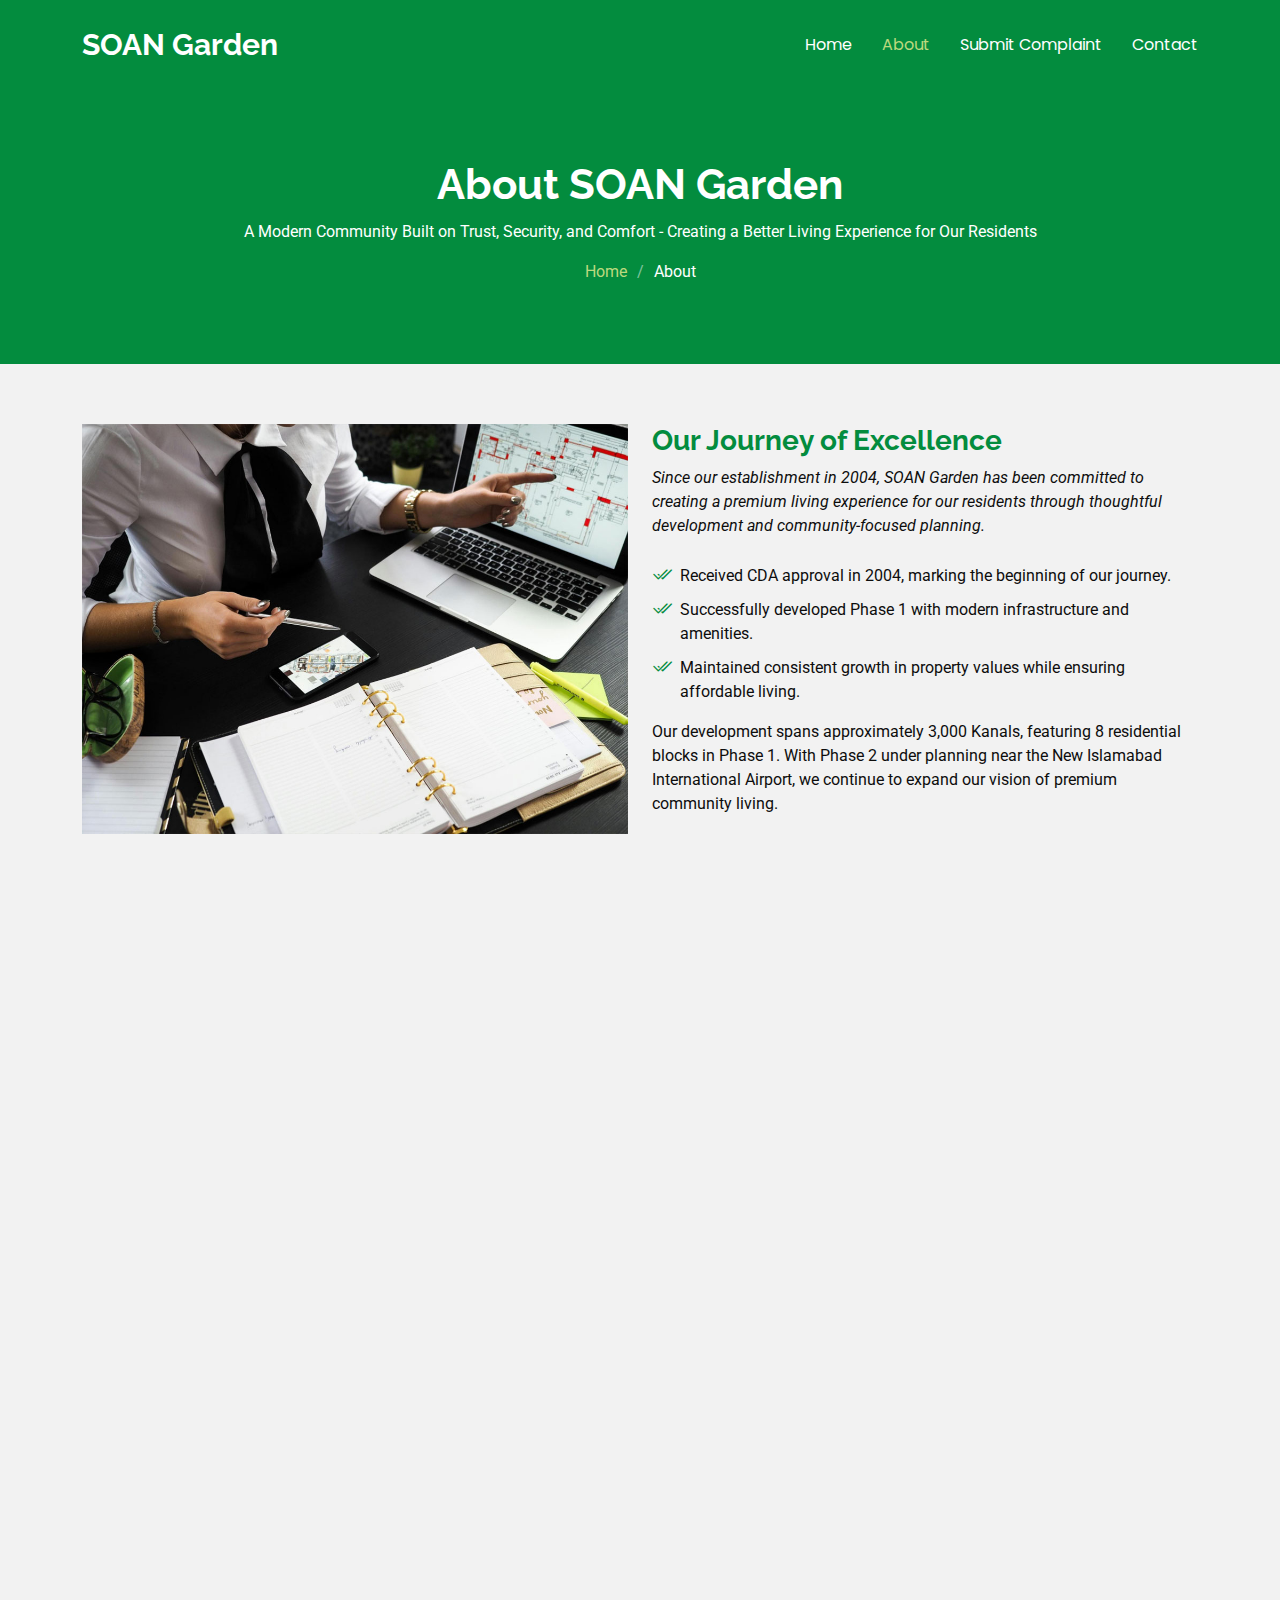
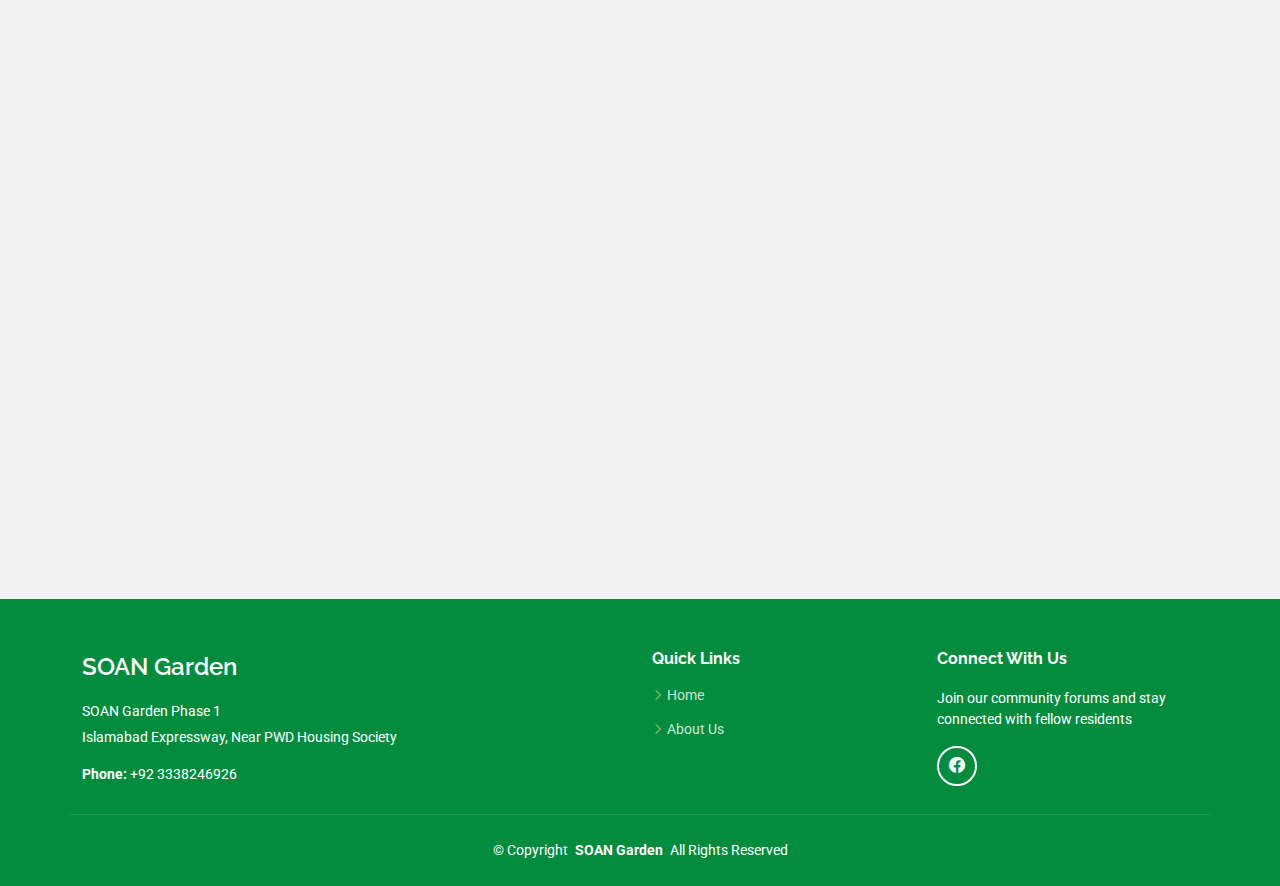
==== about.html @ adbc6bf5 "first commit" ====
<!DOCTYPE html>
<html lang="en">

<head>
  <meta charset="utf-8">
  <meta content="width=device-width, initial-scale=1.0" name="viewport">
  <title>About - SOAN Garden Islamabad</title>
  <meta name="description" content="Learn about SOAN Garden - A premium housing society in Islamabad offering modern amenities and secure living. Discover our history, achievements, and community values.">
  <meta name="keywords" content="SOAN Garden history, Islamabad housing society, CECHS, gated community, residential plots Islamabad">

  <!-- Favicons -->
  <link href="assets/img/favicon.png" rel="icon">
  <link href="assets/img/apple-touch-icon.png" rel="apple-touch-icon">

  <!-- Fonts -->
  <link href="https://fonts.googleapis.com" rel="preconnect">
  <link href="https://fonts.gstatic.com" rel="preconnect" crossorigin>
  <link href="https://fonts.googleapis.com/css2?family=Roboto:ital,wght@0,100;0,300;0,400;0,500;0,700;0,900;1,100;1,300;1,400;1,500;1,700;1,900&family=Poppins:ital,wght@0,100;0,200;0,300;0,400;0,500;0,600;0,700;0,800;0,900;1,100;1,200;1,300;1,400;1,500;1,600;1,700;1,800;1,900&family=Raleway:ital,wght@0,100;0,200;0,300;0,400;0,500;0,600;0,700;0,800;0,900;1,100;1,200;1,300;1,400;1,500;1,600;1,700;1,800;1,900&display=swap" rel="stylesheet">

  <!-- Vendor CSS Files -->
  <link href="assets/vendor/bootstrap/css/bootstrap.min.css" rel="stylesheet">
  <link href="assets/vendor/bootstrap-icons/bootstrap-icons.css" rel="stylesheet">
  <link href="assets/vendor/aos/aos.css" rel="stylesheet">
  <link href="assets/vendor/glightbox/css/glightbox.min.css" rel="stylesheet">
  <link href="assets/vendor/swiper/swiper-bundle.min.css" rel="stylesheet">

  <!-- Main CSS File -->
  <link href="assets/css/main.css" rel="stylesheet">

  <!-- =======================================================
  * Template Name: Moderna
  * Template URL: https://bootstrapmade.com/free-bootstrap-template-corporate-moderna/
  * Updated: Aug 07 2024 with Bootstrap v5.3.3
  * Author: BootstrapMade.com
  * License: https://bootstrapmade.com/license/
  ======================================================== -->
</head>

<body class="about-page">

  <header id="header" class="header d-flex align-items-center fixed-top">
    <div class="container-fluid container-xl position-relative d-flex align-items-center justify-content-between">

      <a href="index.html" class="logo d-flex align-items-center">
        <!-- Uncomment the line below if you also wish to use an image logo -->
        <!-- <img src="assets/img/logo.png" alt=""> -->
        <h1 class="sitename">SOAN Garden</h1>
      </a>

      <nav id="navmenu" class="navmenu">
        <ul>
          <li><a href="index.html">Home</a></li>
          <li><a href="about.html" class="active">About</a></li>
          <li><a href="complaint.html">Submit Complaint</a></li>
          <li><a href="contact.html">Contact</a></li>
        </ul>
        <i class="mobile-nav-toggle d-xl-none bi bi-list"></i>
      </nav>

    </div>
  </header>

  <main class="main">

    <!-- Page Title -->
    <div class="page-title dark-background">
      <div class="container position-relative">
        <h1>About SOAN Garden</h1>
        <p>A Modern Community Built on Trust, Security, and Comfort - Creating a Better Living Experience for Our Residents</p>
        <nav class="breadcrumbs">
          <ol>
            <li><a href="index.html">Home</a></li>
            <li class="current">About</li>
          </ol>
        </nav>
      </div>
    </div>

    <!-- About Section -->
    <section id="about" class="about section">

      <div class="container">

        <div class="row gy-4">
          <div class="col-lg-6 position-relative align-self-start" data-aos="fade-up" data-aos-delay="100">
            <img src="assets/img/about.jpg" class="img-fluid" alt="SOAN Garden Aerial View">
          </div>
          <div class="col-lg-6 content" data-aos="fade-up" data-aos-delay="200">
            <h3>Our Journey of Excellence</h3>
            <p class="fst-italic">
              Since our establishment in 2004, SOAN Garden has been committed to creating a premium living experience for our residents through thoughtful development and community-focused planning.
            </p>
            <ul>
              <li><i class="bi bi-check2-all"></i> <span>Received CDA approval in 2004, marking the beginning of our journey.</span></li>
              <li><i class="bi bi-check2-all"></i> <span>Successfully developed Phase 1 with modern infrastructure and amenities.</span></li>
              <li><i class="bi bi-check2-all"></i> <span>Maintained consistent growth in property values while ensuring affordable living.</span></li>
            </ul>
            <p>
              Our development spans approximately 3,000 Kanals, featuring 8 residential blocks in Phase 1. With Phase 2 under planning near the New Islamabad International Airport, we continue to expand our vision of premium community living.
            </p>
          </div>
        </div>

      </div>

    </section>

    <!-- Stats Section -->
    <section id="stats" class="stats section light-background">

      <div class="container" data-aos="fade-up" data-aos-delay="100">

        <div class="row gy-4">

          <div class="col-lg-3 col-md-6">
            <div class="stats-item text-center w-100 h-100">
              <span data-purecounter-start="0" data-purecounter-end="3000" data-purecounter-duration="1" class="purecounter"></span>
              <p>Total Area (Kanals)</p>
            </div>
          </div>

          <div class="col-lg-3 col-md-6">
            <div class="stats-item text-center w-100 h-100">
              <span data-purecounter-start="0" data-purecounter-end="8" data-purecounter-duration="1" class="purecounter"></span>
              <p>Residential Blocks</p>
            </div>
          </div>

          <div class="col-lg-3 col-md-6">
            <div class="stats-item text-center w-100 h-100">
              <span data-purecounter-start="0" data-purecounter-end="3" data-purecounter-duration="1" class="purecounter"></span>
              <p>Parks & Playgrounds</p>
            </div>
          </div>

          <div class="col-lg-3 col-md-6">
            <div class="stats-item text-center w-100 h-100">
              <span data-purecounter-start="0" data-purecounter-end="100" data-purecounter-duration="1" class="purecounter"></span>
              <p>% Development Complete</p>
            </div>
          </div>

        </div>

      </div>

    </section>

    <!-- Development Progress Section (formerly Skills) -->
    <section id="development" class="skills section">

      <div class="container section-title" data-aos="fade-up">
        <h2>Development Progress</h2>
        <p>Track our ongoing development projects and infrastructure improvements</p>
      </div>

      <div class="container" data-aos="fade-up" data-aos-delay="100">

        <div class="row skills-content skills-animation">

          <div class="col-lg-6">

            <div class="progress">
              <span class="skill">Phase 1 Development <i class="val">100%</i></span>
              <div class="progress-bar-wrap">
                <div class="progress-bar" role="progressbar" aria-valuenow="100" aria-valuemin="0" aria-valuemax="100"></div>
              </div>
            </div>

            <div class="progress">
              <span class="skill">Underground Utilities <i class="val">95%</i></span>
              <div class="progress-bar-wrap">
                <div class="progress-bar" role="progressbar" aria-valuenow="95" aria-valuemin="0" aria-valuemax="100"></div>
              </div>
            </div>

            <div class="progress">
              <span class="skill">Road Infrastructure <i class="val">90%</i></span>
              <div class="progress-bar-wrap">
                <div class="progress-bar" role="progressbar" aria-valuenow="90" aria-valuemin="0" aria-valuemax="100"></div>
              </div>
            </div>

          </div>

          <div class="col-lg-6">

            <div class="progress">
              <span class="skill">Security Infrastructure <i class="val">100%</i></span>
              <div class="progress-bar-wrap">
                <div class="progress-bar" role="progressbar" aria-valuenow="100" aria-valuemin="0" aria-valuemax="100"></div>
              </div>
            </div>

            <div class="progress">
              <span class="skill">Community Center <i class="val">85%</i></span>
              <div class="progress-bar-wrap">
                <div class="progress-bar" role="progressbar" aria-valuenow="85" aria-valuemin="0" aria-valuemax="100"></div>
              </div>
            </div>

            <div class="progress">
              <span class="skill">Phase 2 Planning <i class="val">40%</i></span>
              <div class="progress-bar-wrap">
                <div class="progress-bar" role="progressbar" aria-valuenow="40" aria-valuemin="0" aria-valuemax="100"></div>
              </div>
            </div>

          </div>

        </div>

      </div>

    </section>

    <!-- Customer Rating Section -->
    <section id="rating" class="testimonials section">

      <div class="container section-title" data-aos="fade-up">
        <h2>Customer Rating</h2>
        <p>Our community's satisfaction speaks for itself</p>
      </div>

      <div class="container" data-aos="fade-up" data-aos-delay="100">
        <div class="text-center">
          <div class="rating-box p-4" style="max-width: 400px; margin: 0 auto;">
            <h1 class="display-1 fw-bold mb-3">4.9</h1>
            <div class="stars mb-3">
              <i class="bi bi-star-fill text-warning"></i>
              <i class="bi bi-star-fill text-warning"></i>
              <i class="bi bi-star-fill text-warning"></i>
              <i class="bi bi-star-fill text-warning"></i>
              <i class="bi bi-star-half text-warning"></i>
            </div>
            <p class="lead">out of 5</p>
            <p class="text-muted">Based on resident satisfaction surveys</p>
          </div>
        </div>
      </div>

    </section>

  </main>

  <footer id="footer" class="footer dark-background">

    <div class="container footer-top">
      <div class="row gy-4">
        <div class="col-lg-6 col-md-6 footer-about">
          <a href="index.html" class="d-flex align-items-center">
            <span class="sitename">SOAN Garden</span>
          </a>
          <div class="footer-contact pt-3">
            <p>SOAN Garden Phase 1</p>
            <p>Islamabad Expressway, Near PWD Housing Society</p>
            <p class="mt-3"><strong>Phone:</strong> <span>+92 3338246926</span></p>
          </div>
        </div>

        <div class="col-lg-3 col-md-3 footer-links">
          <h4>Quick Links</h4>
          <ul>
            <li><i class="bi bi-chevron-right"></i> <a href="index.html">Home</a></li>
            <li><i class="bi bi-chevron-right"></i> <a href="about.html">About Us</a></li>
          </ul>
        </div>

        <div class="col-lg-3 col-md-12">
          <h4>Connect With Us</h4>
          <p>Join our community forums and stay connected with fellow residents</p>
          <div class="social-links d-flex">
            <a href="https://www.facebook.com/groups/453791139268194/" target="_blank" rel="noopener" class="facebook"><i class="bi bi-facebook"></i></a>
          </div>
        </div>

      </div>
    </div>

    <div class="container copyright text-center mt-4">
      <p>© <span>Copyright</span> <strong class="px-1">SOAN Garden</strong> <span>All Rights Reserved</span></p>
    </div>

  </footer>

  <!-- Scroll Top -->
  <a href="#" id="scroll-top" class="scroll-top d-flex align-items-center justify-content-center"><i class="bi bi-arrow-up-short"></i></a>

  <!-- Preloader -->
  <div id="preloader"></div>

  <!-- Vendor JS Files -->
  <script src="assets/vendor/bootstrap/js/bootstrap.bundle.min.js"></script>
  <script src="assets/vendor/php-email-form/validate.js"></script>
  <script src="assets/vendor/aos/aos.js"></script>
  <script src="assets/vendor/glightbox/js/glightbox.min.js"></script>
  <script src="assets/vendor/purecounter/purecounter_vanilla.js"></script>
  <script src="assets/vendor/swiper/swiper-bundle.min.js"></script>
  <script src="assets/vendor/waypoints/noframework.waypoints.js"></script>
  <script src="assets/vendor/imagesloaded/imagesloaded.pkgd.min.js"></script>
  <script src="assets/vendor/isotope-layout/isotope.pkgd.min.js"></script>

  <!-- Main JS File -->
  <script src="assets/js/main.js"></script>

</body>

</html>
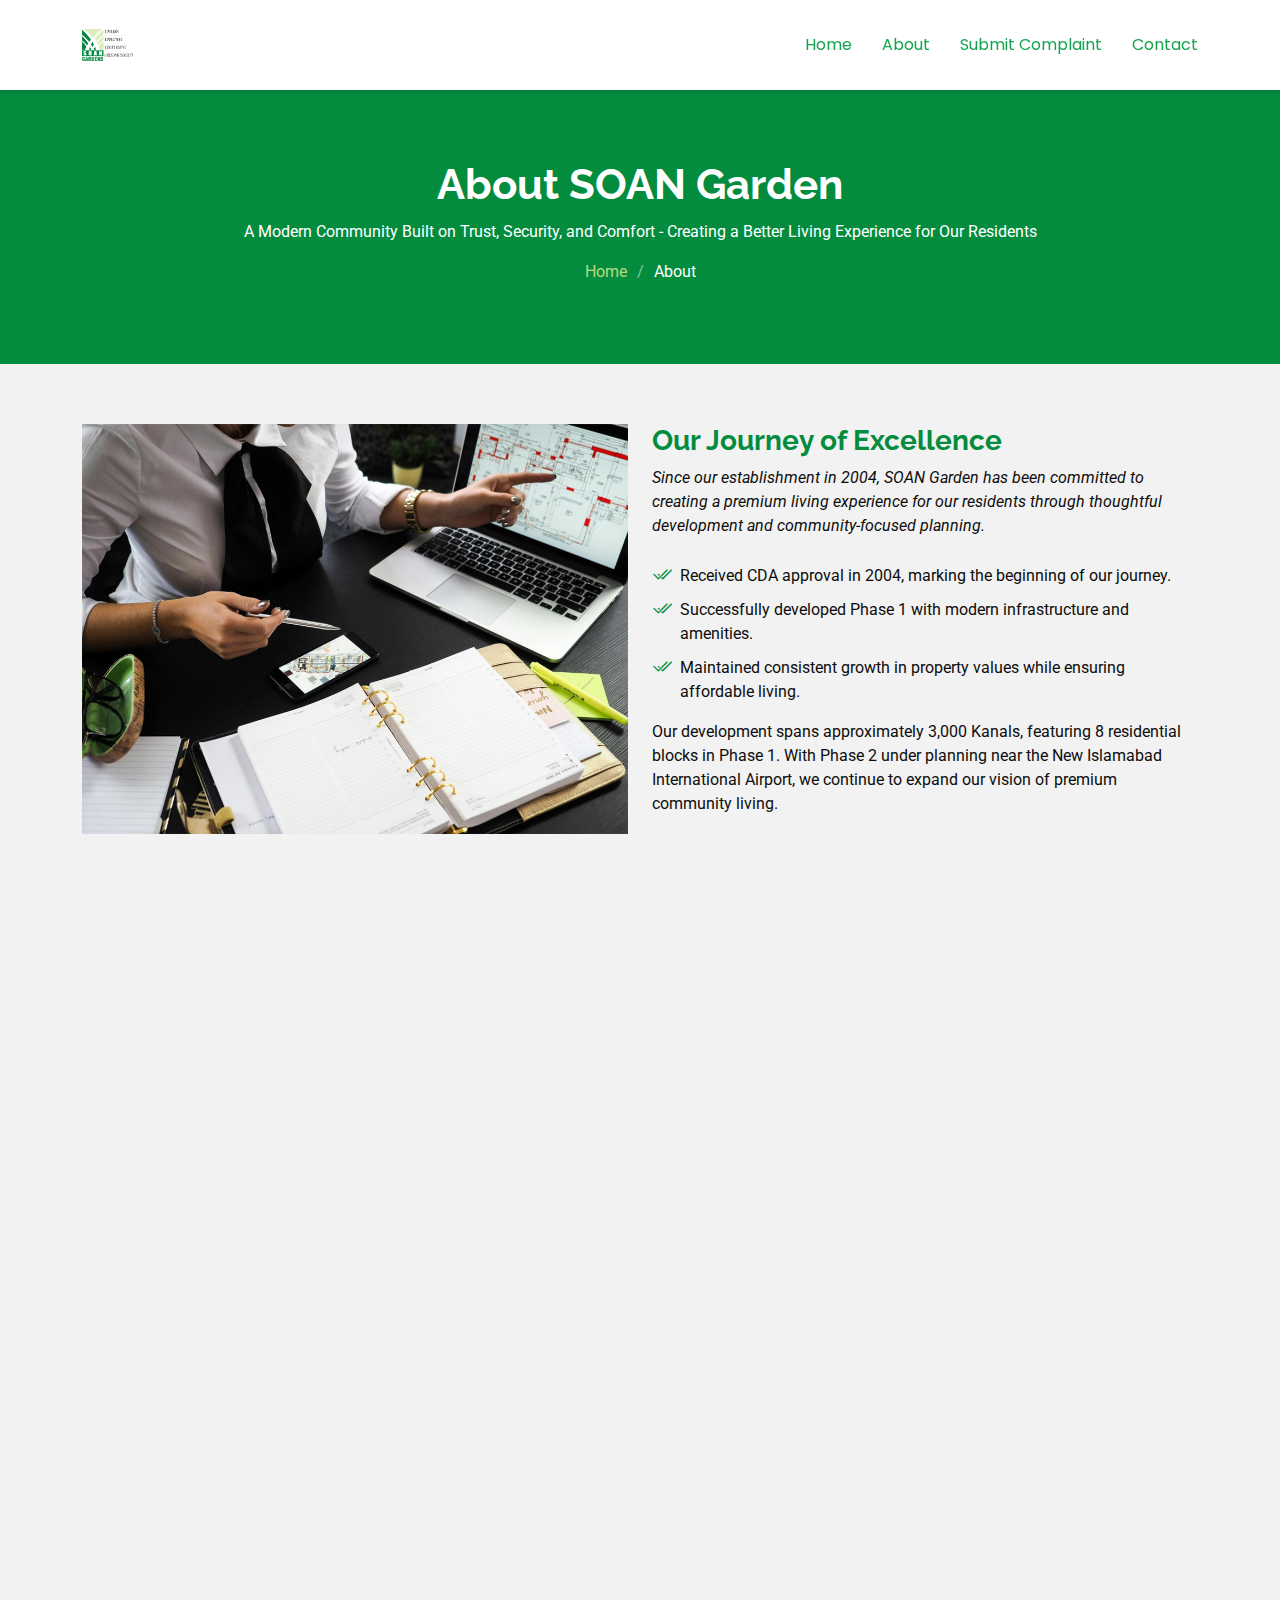
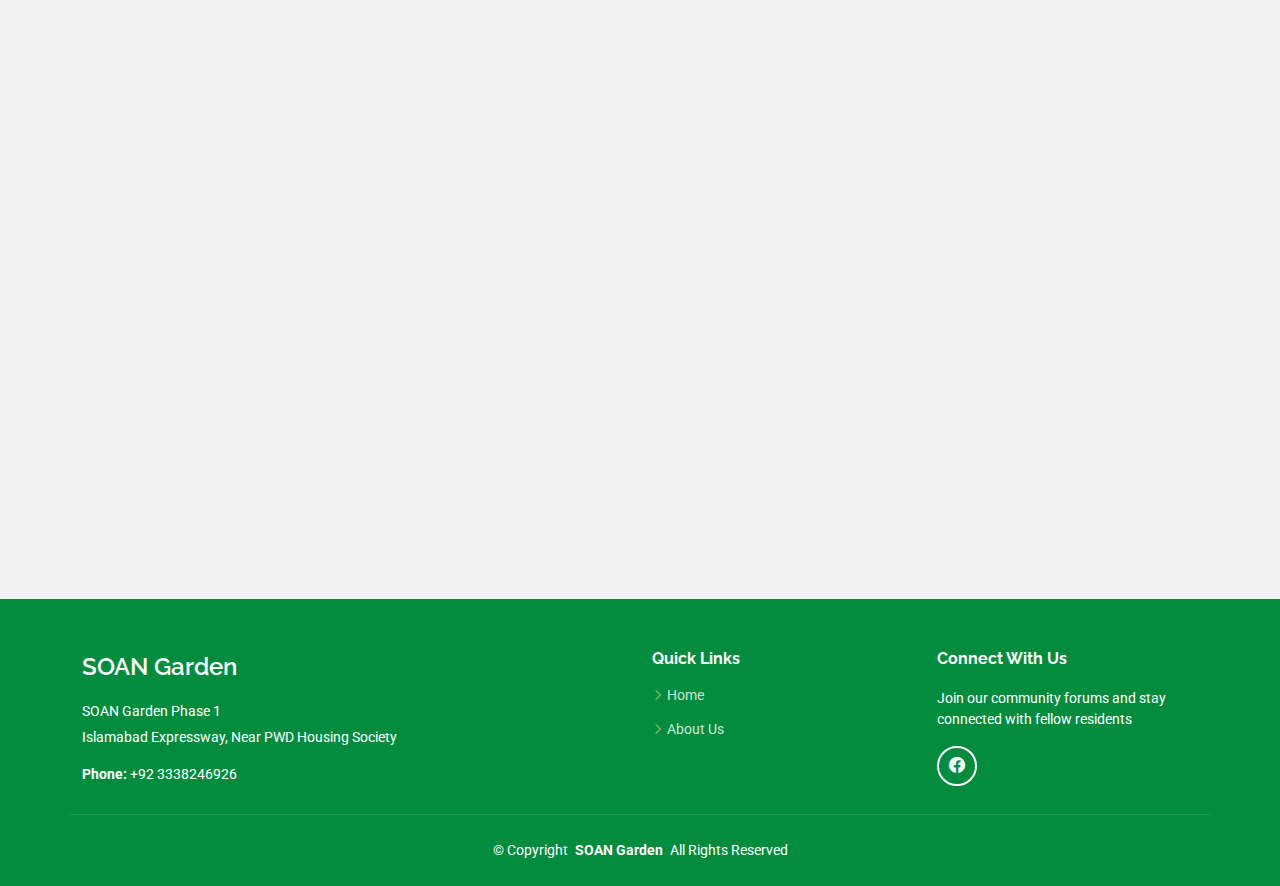
==== commit aeabd684: "Update header styling and add logo to multiple pages" ====
--- a/about.html
+++ b/about.html
@@ -34,6 +34,31 @@
   * Author: BootstrapMade.com
   * License: https://bootstrapmade.com/license/
   ======================================================== -->
+
+  <style>
+    .header {
+      background: #ffffff !important;
+      box-shadow: 0 2px 5px rgba(0,0,0,0.1);
+    }
+
+    .header .sitename {
+      color: #14A44D;
+    }
+
+    .header .navmenu a {
+      color: #14A44D !important;
+    }
+
+    .header .navmenu a:hover,
+    .header .navmenu .active {
+      color: #14A44D !important;
+      border-color: #14A44D !important;
+    }
+
+    .header .mobile-nav-toggle {
+      color: #14A44D;
+    }
+  </style>
 </head>
 
 <body class="about-page">
@@ -42,8 +67,7 @@
     <div class="container-fluid container-xl position-relative d-flex align-items-center justify-content-between">
 
       <a href="index.html" class="logo d-flex align-items-center">
-        <!-- Uncomment the line below if you also wish to use an image logo -->
-        <!-- <img src="assets/img/logo.png" alt=""> -->
+        <img src="assets/img/logo.jpeg" alt="SOAN Garden Logo" style="height: 50px; margin-right: 10px;">
         <h1 class="sitename">SOAN Garden</h1>
       </a>
 
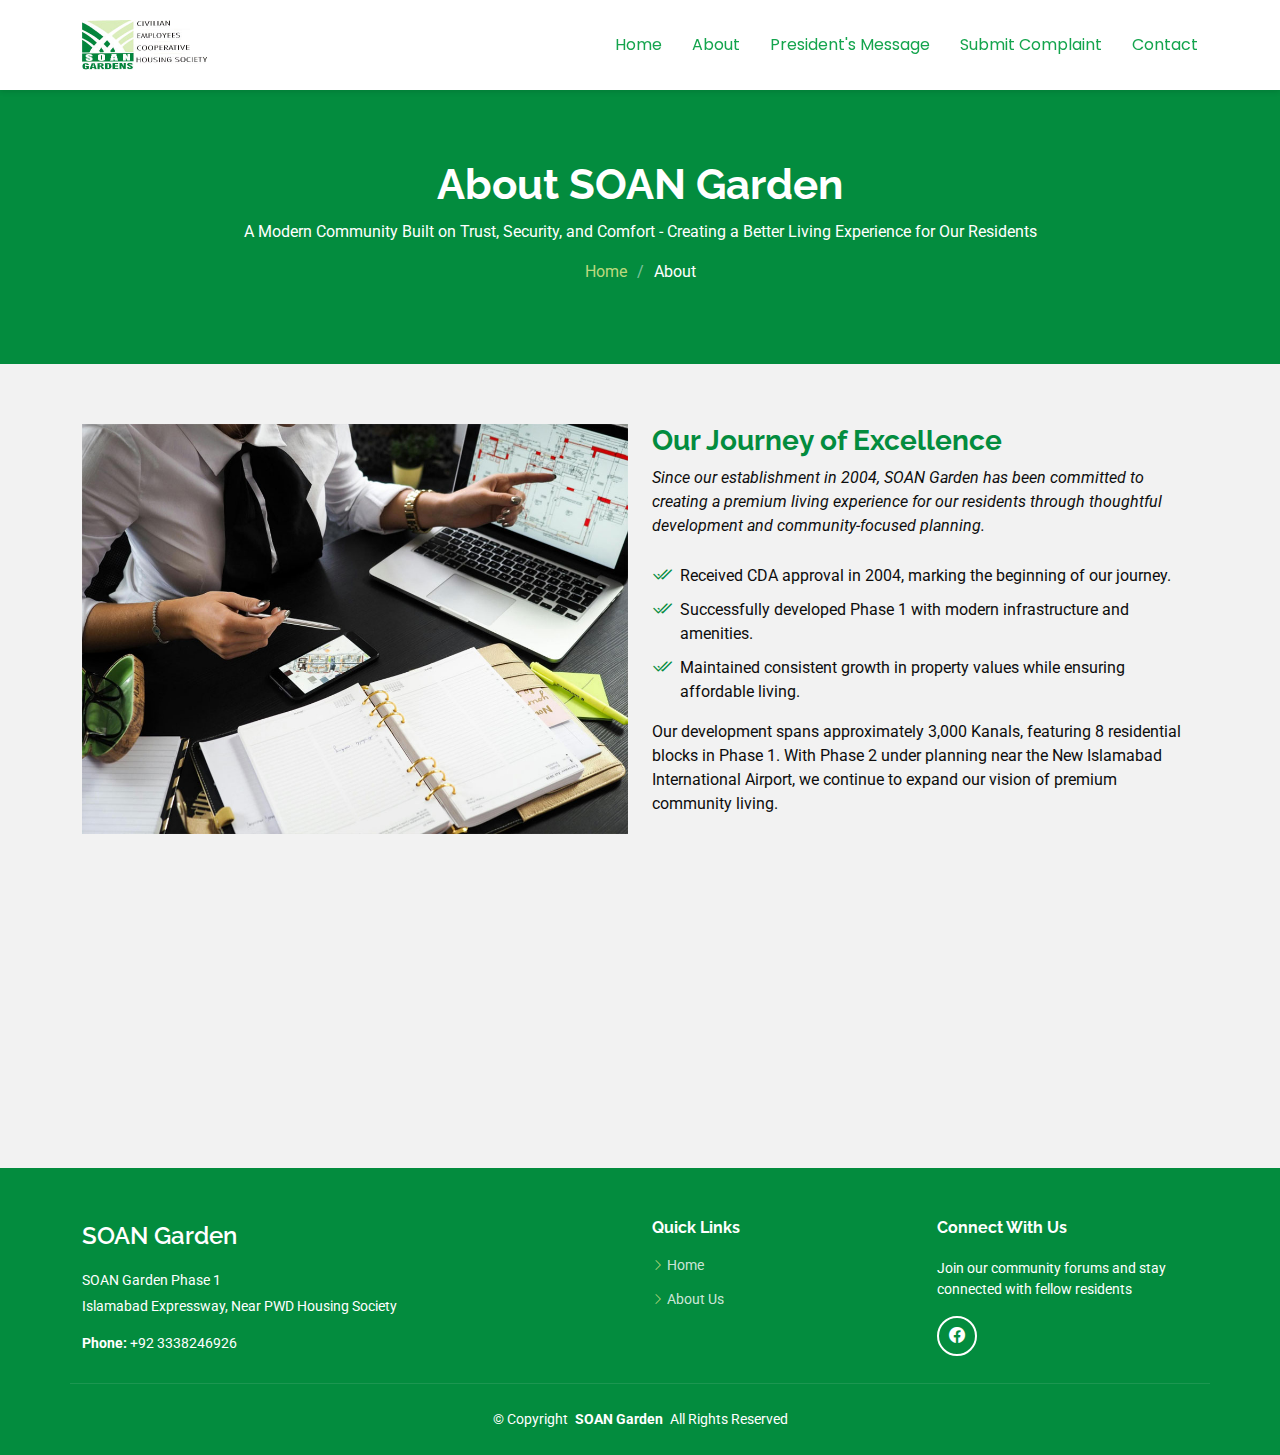
==== commit c1c6e534: "Update navigation, form layouts, and remove unused sections across multiple pages" ====
--- a/about.html
+++ b/about.html
@@ -67,7 +67,7 @@
     <div class="container-fluid container-xl position-relative d-flex align-items-center justify-content-between">
 
       <a href="index.html" class="logo d-flex align-items-center">
-        <img src="assets/img/logo.jpeg" alt="SOAN Garden Logo" style="height: 50px; margin-right: 10px;">
+        <img src="assets/img/logo.jpg" alt="SOAN Garden Logo" style="height: 50px; margin-right: 10px;">
         <h1 class="sitename">SOAN Garden</h1>
       </a>
 
@@ -75,6 +75,7 @@
         <ul>
           <li><a href="index.html">Home</a></li>
           <li><a href="about.html" class="active">About</a></li>
+          <li><a href="president.html">President's Message</a></li>
           <li><a href="complaint.html">Submit Complaint</a></li>
           <li><a href="contact.html">Contact</a></li>
         </ul>
@@ -170,101 +171,6 @@
 
     </section>
 
-    <!-- Development Progress Section (formerly Skills) -->
-    <section id="development" class="skills section">
-
-      <div class="container section-title" data-aos="fade-up">
-        <h2>Development Progress</h2>
-        <p>Track our ongoing development projects and infrastructure improvements</p>
-      </div>
-
-      <div class="container" data-aos="fade-up" data-aos-delay="100">
-
-        <div class="row skills-content skills-animation">
-
-          <div class="col-lg-6">
-
-            <div class="progress">
-              <span class="skill">Phase 1 Development <i class="val">100%</i></span>
-              <div class="progress-bar-wrap">
-                <div class="progress-bar" role="progressbar" aria-valuenow="100" aria-valuemin="0" aria-valuemax="100"></div>
-              </div>
-            </div>
-
-            <div class="progress">
-              <span class="skill">Underground Utilities <i class="val">95%</i></span>
-              <div class="progress-bar-wrap">
-                <div class="progress-bar" role="progressbar" aria-valuenow="95" aria-valuemin="0" aria-valuemax="100"></div>
-              </div>
-            </div>
-
-            <div class="progress">
-              <span class="skill">Road Infrastructure <i class="val">90%</i></span>
-              <div class="progress-bar-wrap">
-                <div class="progress-bar" role="progressbar" aria-valuenow="90" aria-valuemin="0" aria-valuemax="100"></div>
-              </div>
-            </div>
-
-          </div>
-
-          <div class="col-lg-6">
-
-            <div class="progress">
-              <span class="skill">Security Infrastructure <i class="val">100%</i></span>
-              <div class="progress-bar-wrap">
-                <div class="progress-bar" role="progressbar" aria-valuenow="100" aria-valuemin="0" aria-valuemax="100"></div>
-              </div>
-            </div>
-
-            <div class="progress">
-              <span class="skill">Community Center <i class="val">85%</i></span>
-              <div class="progress-bar-wrap">
-                <div class="progress-bar" role="progressbar" aria-valuenow="85" aria-valuemin="0" aria-valuemax="100"></div>
-              </div>
-            </div>
-
-            <div class="progress">
-              <span class="skill">Phase 2 Planning <i class="val">40%</i></span>
-              <div class="progress-bar-wrap">
-                <div class="progress-bar" role="progressbar" aria-valuenow="40" aria-valuemin="0" aria-valuemax="100"></div>
-              </div>
-            </div>
-
-          </div>
-
-        </div>
-
-      </div>
-
-    </section>
-
-    <!-- Customer Rating Section -->
-    <section id="rating" class="testimonials section">
-
-      <div class="container section-title" data-aos="fade-up">
-        <h2>Customer Rating</h2>
-        <p>Our community's satisfaction speaks for itself</p>
-      </div>
-
-      <div class="container" data-aos="fade-up" data-aos-delay="100">
-        <div class="text-center">
-          <div class="rating-box p-4" style="max-width: 400px; margin: 0 auto;">
-            <h1 class="display-1 fw-bold mb-3">4.9</h1>
-            <div class="stars mb-3">
-              <i class="bi bi-star-fill text-warning"></i>
-              <i class="bi bi-star-fill text-warning"></i>
-              <i class="bi bi-star-fill text-warning"></i>
-              <i class="bi bi-star-fill text-warning"></i>
-              <i class="bi bi-star-half text-warning"></i>
-            </div>
-            <p class="lead">out of 5</p>
-            <p class="text-muted">Based on resident satisfaction surveys</p>
-          </div>
-        </div>
-      </div>
-
-    </section>
-
   </main>
 
   <footer id="footer" class="footer dark-background">
--- a/assets/css/main.css
+++ b/assets/css/main.css
@@ -237,7 +237,7 @@
 }
 
 .header .logo img {
-  max-height: 32px;
+  max-height: 50px;
   margin-right: 8px;
 }
 
@@ -2284,6 +2284,7 @@
   background-color: var(--surface-color);
   box-shadow: 0px 0px 20px rgba(0, 0, 0, 0.1);
   height: 100%;
+  min-height: 18rem;
   padding: 30px 30px 0 30px;
 }
 
@@ -2295,6 +2296,7 @@
 
 .contact .php-email-form input[type=text],
 .contact .php-email-form input[type=email],
+.contact .php-email-form input[type=tel],
 .contact .php-email-form textarea {
   font-size: 14px;
   padding: 10px 15px;
@@ -2307,12 +2309,14 @@
 
 .contact .php-email-form input[type=text]:focus,
 .contact .php-email-form input[type=email]:focus,
+.contact .php-email-form input[type=tel]:focus,
 .contact .php-email-form textarea:focus {
   border-color: var(--accent-color);
 }
 
 .contact .php-email-form input[type=text]::placeholder,
 .contact .php-email-form input[type=email]::placeholder,
+.contact .php-email-form input[type=tel]::placeholder,
 .contact .php-email-form textarea::placeholder {
   color: color-mix(in srgb, var(--default-color), transparent 70%);
 }
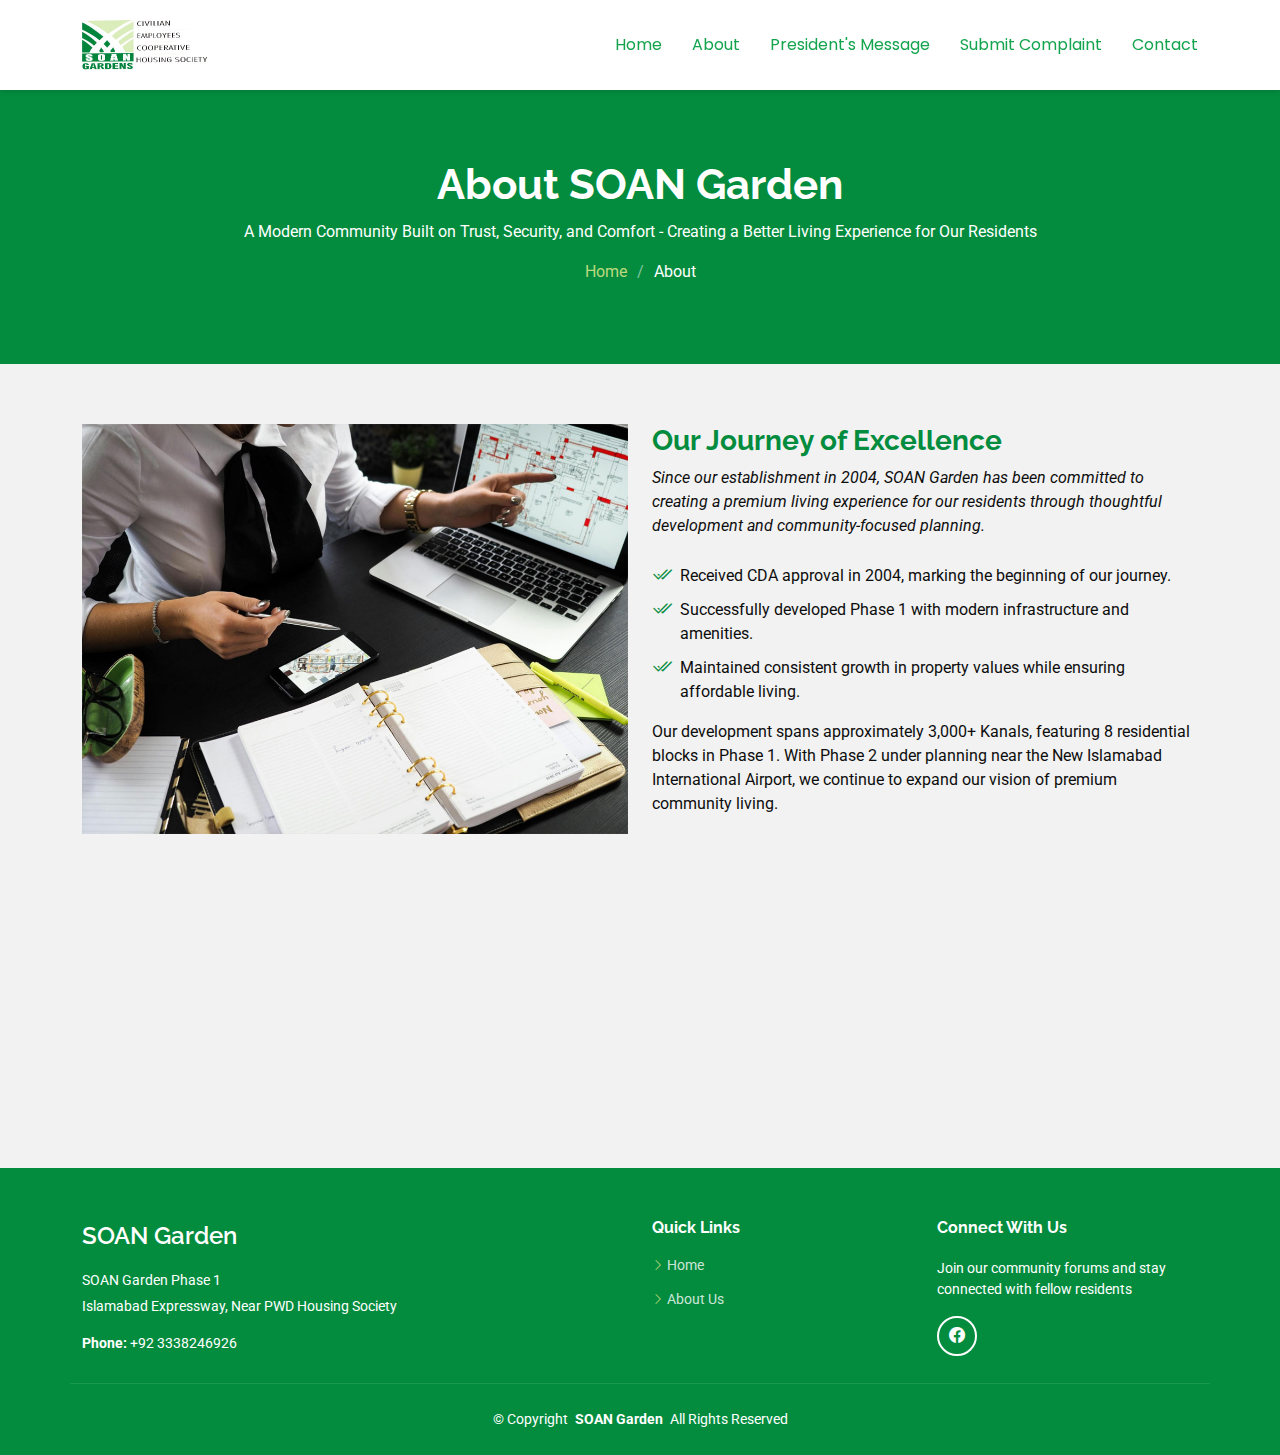
==== commit 3298723b: "Update development details and map location in about and contact pages" ====
--- a/about.html
+++ b/about.html
@@ -121,7 +121,7 @@
               <li><i class="bi bi-check2-all"></i> <span>Maintained consistent growth in property values while ensuring affordable living.</span></li>
             </ul>
             <p>
-              Our development spans approximately 3,000 Kanals, featuring 8 residential blocks in Phase 1. With Phase 2 under planning near the New Islamabad International Airport, we continue to expand our vision of premium community living.
+              Our development spans approximately 3,000+ Kanals, featuring 8 residential blocks in Phase 1. With Phase 2 under planning near the New Islamabad International Airport, we continue to expand our vision of premium community living.
             </p>
           </div>
         </div>
